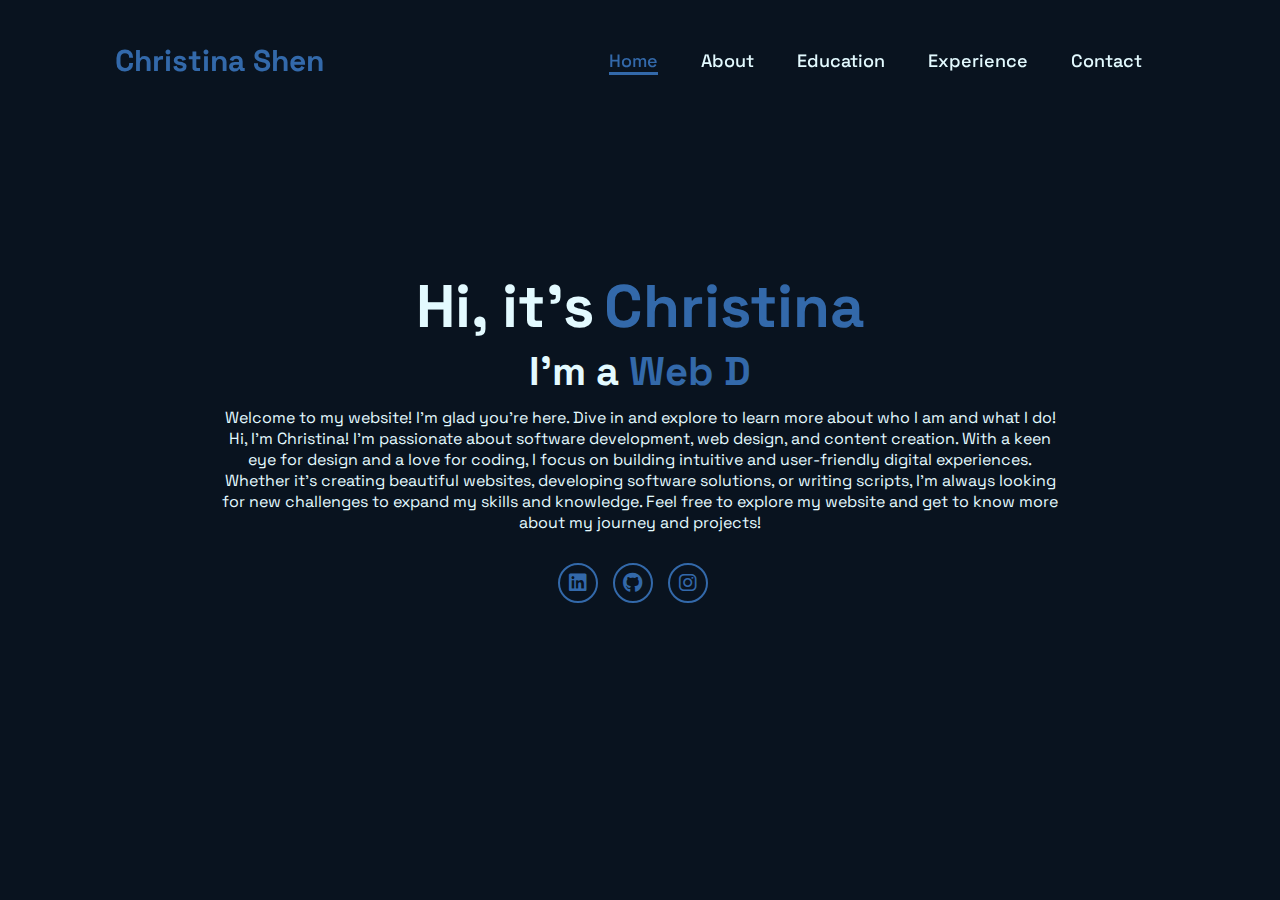
==== index.html @ 9f19e3a5 "Update and rename home.html to index.html" ====
<!DOCTYPE html>
<html lang="en">
    
<head>
    <meta charset="UTF-8">
    <meta name="viewport" content="width=device-width, initial-scale=1.0">
    <link rel="stylesheet" href="https://cdnjs.cloudflare.com/ajax/libs/font-awesome/6.5.2/css/all.min.css">
    <link rel="stylesheet" href="style.css">
    <title>Christina</title>
</head>
<body>
    <header>
        <a id="MyLink" href="index.html" class="logo">Christina Shen</a>

        <nav>
            <a href="index.html" class="active"> Home</a>
            <a href="about.html" >About</a>
            <a href="education.html" >Education</a>
            <a href="experience.html" >Experience</a>
            <a href="contact.html" >Contact</a>
        

            <button id="visual-mode">
                <i class="fa-sharp fa-regular fa-moon-stars"></i>
            </button>

        </nav>

    </header>
    <section class="home">
        <!-- <div class="home-img">
            <img src="main.jpg" alt="">
        </div> -->
        <div class="home-content">
            <h1>Hi, it's <span>Christina</span></h1>
            <h3 class="typing-text">I'm a <span id="rotating-text"></span></h3>
            <p>Welcome to my website! I'm glad you're here. Dive in and explore to learn more about who I am and what I do! Hi, I'm Christina! I'm passionate about software development, web design, and content creation. With a keen eye for design and a love for coding, I focus on building intuitive and user-friendly digital experiences. Whether it's creating beautiful websites, developing software solutions, or writing scripts, I'm always looking for new challenges to expand my skills and knowledge. Feel free to explore my website and get to know more about my journey and projects!</p>
            <div class="social-icons">
                <a href="https://www.linkedin.com/in/christinashen" target="_blank" ><i class="fa-brands fa-linkedin"></i></a>
                <a href="#"><i class="fa-brands fa-github"></i></a>
                <a href="https://www.instagram.com/christina.shen/" target="_black" ><i class="fa-brands fa-instagram"></i></a>
            </div>
            <!-- <a href="#" class="btn">Hire me</a> -->
        </div>
    </section>
    <script src="script.js"></script>
</body>
</html>
---- style.css ----
@import url('https://fonts.googleapis.com/css2?family=Space+Grotesk:wght@300..700&display=swap');

/* Global Settings */

*{
    margin: 0;
    padding: 0;
    box-sizing: border-box;
    text-decoration: none;
    border: none;
    outline: none;
    font-family: 'Space Grotesk', sans-serif;
}

html{
    font-size: 62.5%;
    scroll-behavior: smooth;

}

body{
    width: 100%;
    height: 100vh;
    overflow-x: hidden;
    background-color: #09131F;
    color: #e3faff;
}

/* Header and Logo */

header{
    height: 80px;
    margin-top: 20px;
    position: fixed;
    top: 0;
    left: 0;
    width: 100%;
    padding: 1rem 9%;
    background-color: transparent;
    filter: drop-shadow(10px);
    display: flex;
    justify-content: space-between;
    align-items: center;
    z-index: 100;
}

.logo{
    display: flex;
    justify-content: center;
    align-items: center;
    font-size: 3rem;
    color: #3369aa;
    font-weight: 800;
    cursor: pointer;
    transition: 0.5s ease;
}

.logo:hover{
    transform: scale(1.1);
}


/* Navigation */

nav a {
    font-size: 1.8rem;
    color: #e3faff;
    margin-left: 4rem;
    font-weight: 500;
    border-bottom: 3px solid transparent;
    transition: color 0.3s ease, border-bottom-color 0.3s ease;
}

nav a.active {
    color: #3369aa;
    border-bottom: 3px solid #3369aa;
}

@media(max-width:900px){
    nav{
        position: absolute;
        display: none;
        top: 0;
        right: 0;
        width: 40%;
        border-left: 3px solid #3369aa;
        border-bottom: 3px solid #3369aa;
        border-bottom-left-radius: 2rem;
        padding: 1rem solid;
        background-color: #09131F;
        border-top: 0.1rem solid #09131F;
    }

    nav.active{
        display: block;
    }

    nav a{
        display: block;
        font-size: 2rem;
        margin: 3rem 0;
    }

    nav a:hover,
    nav a.active{
        padding: 1rem;
        border-radius: 0.5rem;
        border-bottom: 0.5rem solid #3369aa;
    }
}


#visual-mode {
    background: none;
    border: none;
    color: inherit;
    cursor: pointer;
    font-size: 1.8rem; /* Match font-size to align with nav links */
    margin-left: 2rem;
}

#visual-mode i {
    font-size: 1.8rem;
    transition: color 0.3s ease;
}

#visual-mode:hover i {
    color: #3369aa;
}








/* Section and Home Layout */

section{
    min-height: 100vh;
    padding: 5rem 9% 5rem;
}

.home{
    display: flex;
    justify-content: center;
    align-items: center;
    gap: 8rem;
    flex-wrap: wrap;
    background-color: #09131F;
}

.home .home-content h1{
    display: flex;
    justify-content: center;
    align-items: center;
    font-size: 6rem;
    font-weight: 700;
    line-height: 1.3;
    gap: 1rem;

}

span{
    color: #3369aa;
}

.home-content h3{
    display: flex;
    justify-content: center;
    align-items: center;
    font-size: 4rem;
    margin-bottom: 1rem;
    font-weight: 700;
    gap: 1rem;
}

.home-content p{
    font-size: 1.6rem;
    width: 80%;
    word-wrap: break-word;
    margin: 0 auto;
    text-align: center;
}

.about{
    display: flex;
    justify-content: center;
    /* align-items: 60%; */
    /* gap: 8rem;
    flex-wrap: wrap;
    background-color: #09131F; */

}

.about-content{
    display: flex;
    justify-content: center;
    align-items: center;
    font-size: 2rem;
    margin-bottom: 1rem;
    font-weight: 700;
    gap: 1rem;
}

/* Images */

.about-img{
    margin: auto;
    /* display: flex;
    justify-content: center;
    align-items: center; */
    border: 3px solid white
}

.about-img img{
    justify-content: center;
    position: relative;
    width: 30vw;
    cursor: pointer;
    transition: 0.2s linear;
    gap: 1rem;
}

.about-img img:hover{
    font-size: 1.8rem;
    font-weight: 500;
}

/* Socials Icons */

.social-icons {
    display: flex;
    justify-content: center;
    align-items: center;
    flex-wrap: wrap;
}

.social-icons a{

    display: inline-flex;
    justify-content: center;
    align-items: center;
    width: 4rem;
    height: 4rem;
    background-color: transparent;
    border: 0.2rem solid #3369aa;
    font-size: 2rem;
    border-radius: 50%;
    margin: 3rem 1.5rem 3rem 0;
    transition: 0.3s ease;
    color: #3369aa;
}

.social-icons a:hover{
    color: #09131F;
    transform: scale(1.3) translateY(-5px);
    background-color: #3369aa;
    box-shadow: 0  0 25px #3369aa;
}


/* Button Styling */

.btn{
    display: inline-block;
    padding: 1rem 2.8rem;
    background-color: #09131F;
    border-radius: 4rem;
    font-size: 1.6rem;
    color: #3369aa;
    letter-spacing: 0.3rem;
    font-weight: 600;
    border: 2px solid #3369aa;
    transition: 0.3s ease;
    cursor: pointer;
}

.btn:hover{
    transform: scale3d(1.03);
    background-color: #3369aa;
    color: #09131F;
    box-shadow: 0 0 25px #3369aa;
}


/* Typing Text Animation */

.typing-text{
    font-size: 34px;
    font-weight: 600;
    min-width: 280px;
}

.typing-text span{
    position: relative;
}

.typing-text span::before{
    color: #3369aa;
    animation: words 20s infinite;
}

.typing-text span::after{
    content: "";
    background-color: #09131F;
    position: absolute;
    width: calc(100% + 8px);
    height: 100%;
    border-left: 3px solid #09131F;
    right: -8;
    animation: cursor 0.6s infinite;
}

@keyframes cursor{
    to{
        border-left: 3px solid #3369aa;
    }
}

@media (max-width: 1000px){
    .home{
        gap: 4rem;
    }
}

@media(max-width:995px){
    .home{
        flex-direction: column;
        margin: 5rem 4rem;
    }

    .home .home-content h3{
        font-size: 2.5rem;
    }

    .home-content h1{
        font-size: 5rem;
    }

    .home-img img{
        width: 70vw;
        margin-top: 4rem;
    }
}

/* Visual Mode (Light and Dark Mode) */
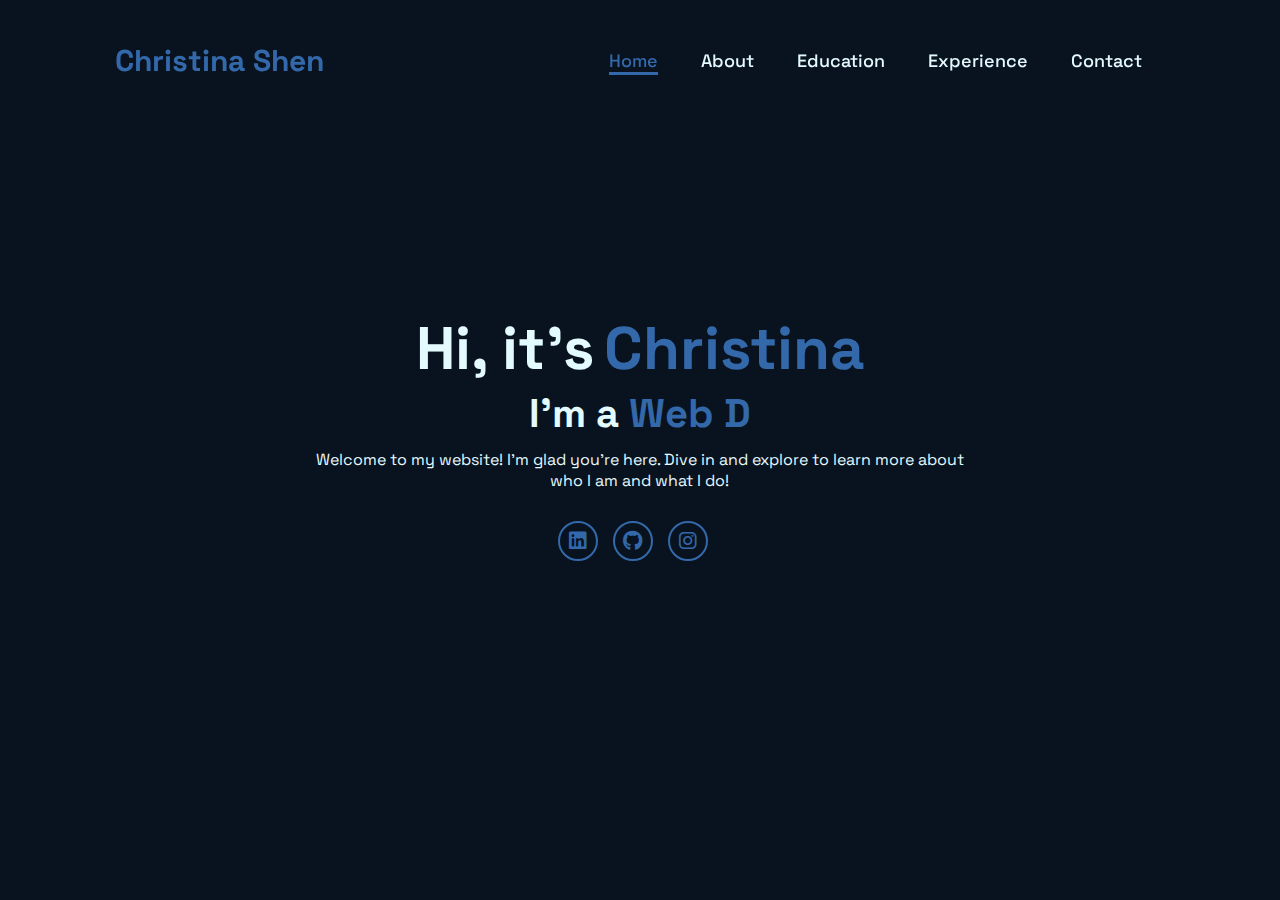
==== commit 35702116: "Update index.html" ====
--- a/index.html
+++ b/index.html
@@ -34,7 +34,7 @@
         <div class="home-content">
             <h1>Hi, it's <span>Christina</span></h1>
             <h3 class="typing-text">I'm a <span id="rotating-text"></span></h3>
-            <p>Welcome to my website! I'm glad you're here. Dive in and explore to learn more about who I am and what I do! Hi, I'm Christina! I'm passionate about software development, web design, and content creation. With a keen eye for design and a love for coding, I focus on building intuitive and user-friendly digital experiences. Whether it's creating beautiful websites, developing software solutions, or writing scripts, I'm always looking for new challenges to expand my skills and knowledge. Feel free to explore my website and get to know more about my journey and projects!</p>
+            <p>Welcome to my website! I'm glad you're here. Dive in and explore to learn more about who I am and what I do!</p>
             <div class="social-icons">
                 <a href="https://www.linkedin.com/in/christinashen" target="_blank" ><i class="fa-brands fa-linkedin"></i></a>
                 <a href="#"><i class="fa-brands fa-github"></i></a>
--- a/style.css
+++ b/style.css
@@ -184,6 +184,26 @@
     text-align: center;
 }
 
+@media (max-width: 650px) {
+    .home .home-content h1 {
+        font-size: calc(1rem + 5vw);
+        text-align: center;
+    }
+
+    .home-content h3 {
+        font-size: calc(1.5rem + 4vw);
+        margin-bottom: 1rem;
+        text-align: center;
+    }
+
+    .home-content p {
+        font-size: calc(.5rem + 3vw);
+        width: 90%;
+        margin: 0 auto;
+        text-align: center;
+    }
+}
+
 .about{
     display: flex;
     justify-content: center;
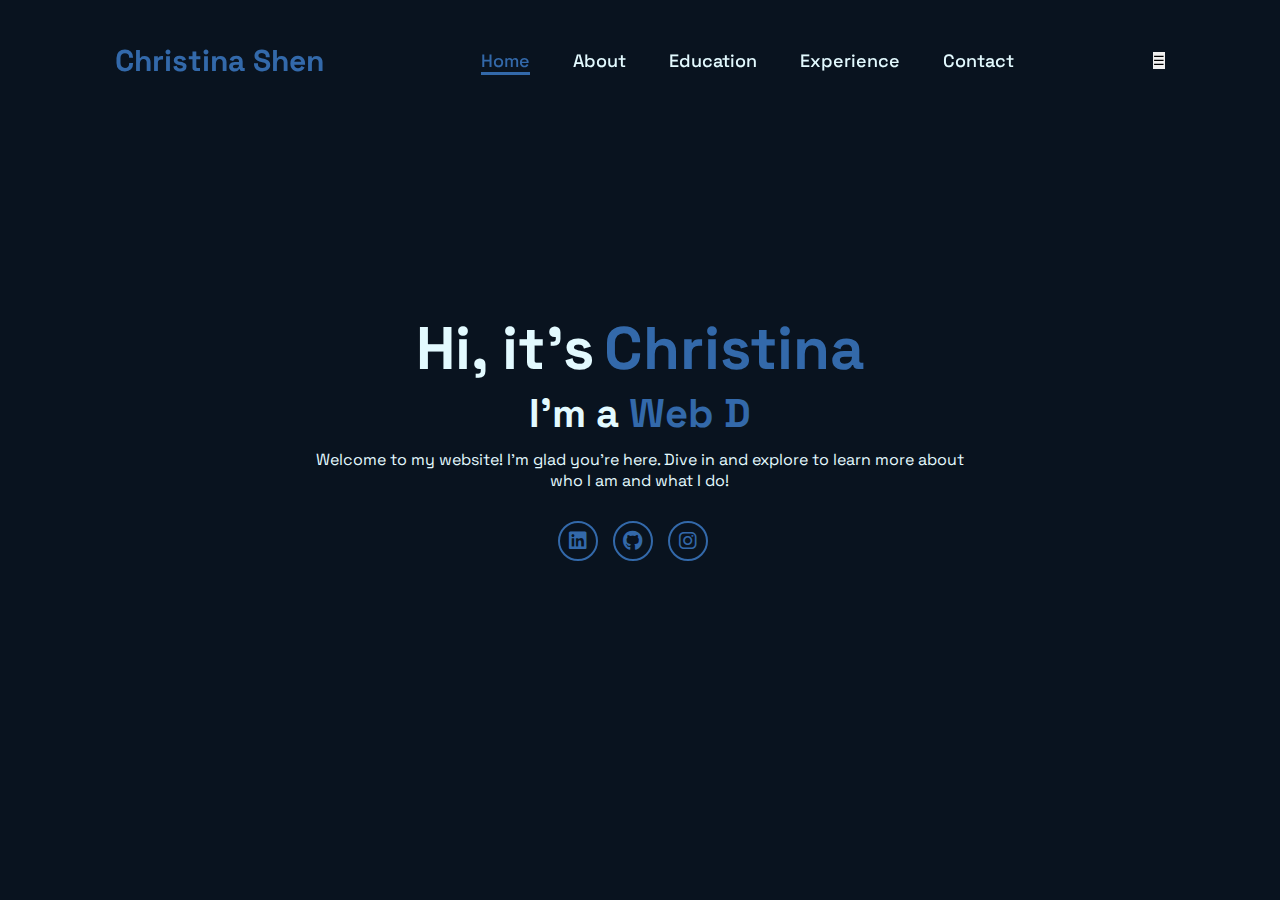
==== commit 213d9b00: "added a menu toggle" ====
--- a/index.html
+++ b/index.html
@@ -6,6 +6,8 @@
     <meta name="viewport" content="width=device-width, initial-scale=1.0">
     <link rel="stylesheet" href="https://cdnjs.cloudflare.com/ajax/libs/font-awesome/6.5.2/css/all.min.css">
     <link rel="stylesheet" href="style.css">
+    <link rel="stylesheet" href="https://fonts.googleapis.com/css2?family=Material+Symbols+Outlined:opsz,wght,FILL,GRAD@24,400,0,0&icon_names=dark_mode" />
+
     <title>Christina</title>
 </head>
 <body>
@@ -26,6 +28,8 @@
 
         </nav>
 
+        <button class="menu-toggle" onclick="toggleMenu()">☰</button>
+
     </header>
     <section class="home">
         <!-- <div class="home-img">
@@ -43,6 +47,7 @@
             <!-- <a href="#" class="btn">Hire me</a> -->
         </div>
     </section>
-    <script src="script.js"></script>
+
 </body>
+<script src="script.js"></script>
 </html>
--- a/style.css
+++ b/style.css
@@ -21,9 +21,11 @@
 body{
     width: 100%;
     height: 100vh;
-    overflow-x: hidden;
+    overflow: hidden;
     background-color: #09131F;
     color: #e3faff;
+    align-items: center;
+    
 }
 
 /* Header and Logo */
@@ -76,7 +78,7 @@
     border-bottom: 3px solid #3369aa;
 }
 
-@media(max-width:900px){
+/* @media(max-width:900px){
     nav{
         position: absolute;
         display: none;
@@ -107,6 +109,41 @@
         border-radius: 0.5rem;
         border-bottom: 0.5rem solid #3369aa;
     }
+} */
+
+@media (max-width: 600px) {
+    nav {
+        position: absolute;
+        display: none;
+        align-items: center;
+        top: 0;
+        right: 0;
+        width: 60%; /* Adjust width */
+        border-left: 3px solid #3369aa;
+        border-bottom: 3px solid #3369aa;
+        border-bottom-left-radius: 2rem;
+        padding: 1rem;
+        background-color: #09131F;
+        border-top: 0.1rem solid #09131F;
+    }
+
+    /* When the nav is active (menu is toggled) */
+    nav.active {
+        display: block;
+    }
+
+    nav a {
+        display: block;
+        font-size: 2rem;
+        margin: 3rem 0;
+    }
+
+    nav a:hover,
+    nav a.active {
+        padding: 1rem;
+        border-radius: 0.5rem;
+        border-bottom: 0.5rem solid #3369aa;
+    }
 }
 
 
@@ -115,7 +152,7 @@
     border: none;
     color: inherit;
     cursor: pointer;
-    font-size: 1.8rem; /* Match font-size to align with nav links */
+    font-size: 1.8rem;
     margin-left: 2rem;
 }
 
@@ -174,6 +211,7 @@
     margin-bottom: 1rem;
     font-weight: 700;
     gap: 1rem;
+    white-space: nowrap;
 }
 
 .home-content p{
@@ -191,7 +229,7 @@
     }
 
     .home-content h3 {
-        font-size: calc(1.5rem + 4vw);
+        font-size: calc(1.3rem + 4vw);
         margin-bottom: 1rem;
         text-align: center;
     }
@@ -203,6 +241,7 @@
         text-align: center;
     }
 }
+
 
 .about{
     display: flex;
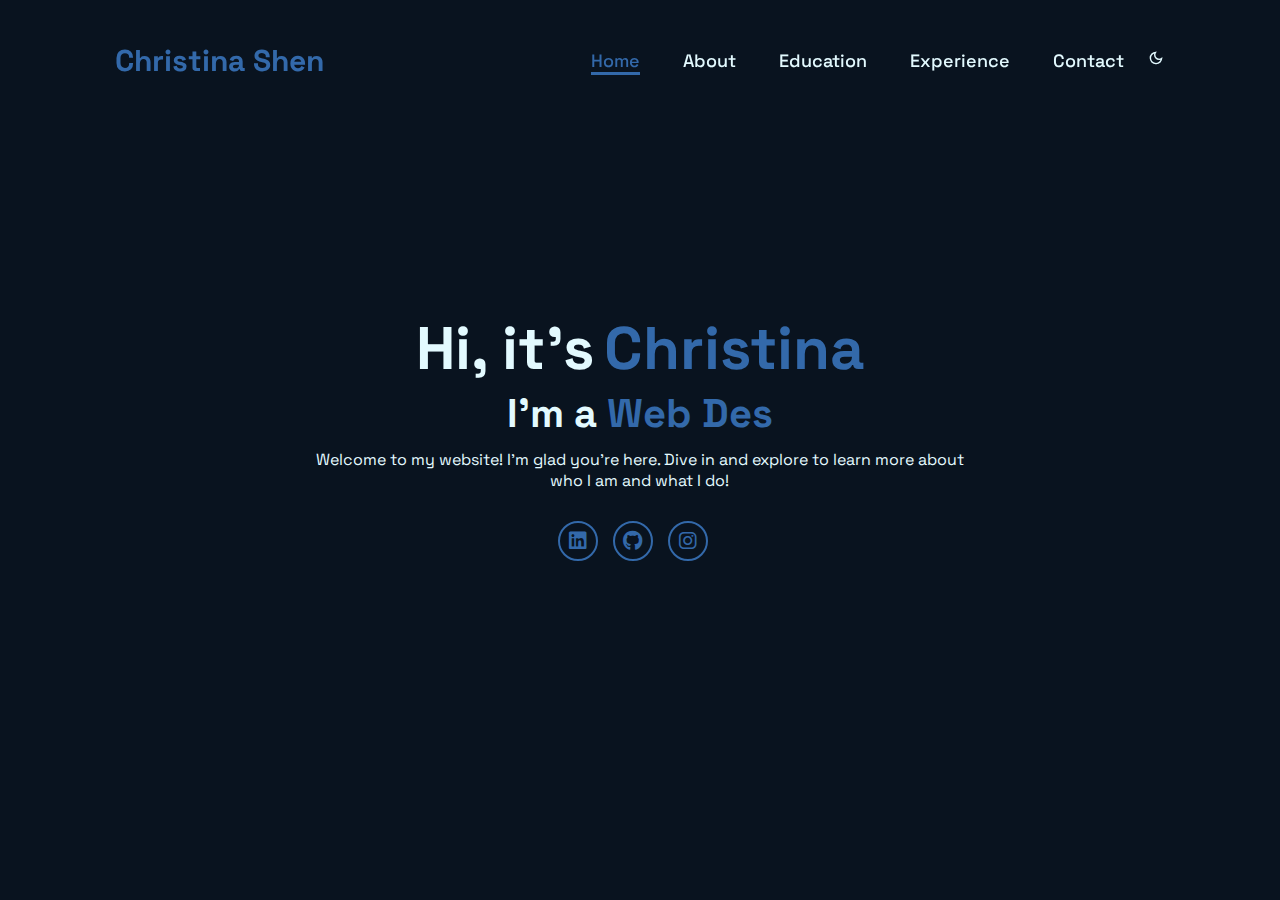
==== commit 81038a76: "Update index.html" ====
--- a/index.html
+++ b/index.html
@@ -7,7 +7,6 @@
     <link rel="stylesheet" href="https://cdnjs.cloudflare.com/ajax/libs/font-awesome/6.5.2/css/all.min.css">
     <link rel="stylesheet" href="style.css">
     <link rel="stylesheet" href="https://fonts.googleapis.com/css2?family=Material+Symbols+Outlined:opsz,wght,FILL,GRAD@24,400,0,0&icon_names=dark_mode" />
-
     <title>Christina</title>
 </head>
 <body>
@@ -23,7 +22,7 @@
         
 
             <button id="visual-mode">
-                <i class="fa-sharp fa-regular fa-moon-stars"></i>
+                <i class="material-symbols-outlined">dark_mode</i>
             </button>
 
         </nav>
--- a/style.css
+++ b/style.css
@@ -21,14 +21,15 @@
 body{
     width: 100%;
     height: 100vh;
-    overflow: hidden;
+    overflow-x: hidden;
     background-color: #09131F;
     color: #e3faff;
-    align-items: center;
-    
-}
-
-/* Header and Logo */
+    overflow-x: hidden;
+}
+
+/* Header, Navigation and Logo */
+
+
 
 header{
     height: 80px;
@@ -60,9 +61,6 @@
 .logo:hover{
     transform: scale(1.1);
 }
-
-
-/* Navigation */
 
 nav a {
     font-size: 1.8rem;
@@ -111,14 +109,28 @@
     }
 } */
 
-@media (max-width: 600px) {
+.menu-toggle {
+    display: none;
+    font-size: 2.5rem;
+    background: none;
+    border: 2px solid #e3faff;
+    color: #e3faff;
+    cursor: pointer;
+    z-index: 9999;
+    padding: 0.5rem 1rem;
+}
+
+@media (max-width: 1000px) {
+    .menu-toggle {
+        display: block;
+    }
+
     nav {
         position: absolute;
         display: none;
-        align-items: center;
         top: 0;
         right: 0;
-        width: 60%; /* Adjust width */
+        width: 60%;
         border-left: 3px solid #3369aa;
         border-bottom: 3px solid #3369aa;
         border-bottom-left-radius: 2rem;
@@ -127,7 +139,6 @@
         border-top: 0.1rem solid #09131F;
     }
 
-    /* When the nav is active (menu is toggled) */
     nav.active {
         display: block;
     }
@@ -136,6 +147,8 @@
         display: block;
         font-size: 2rem;
         margin: 3rem 0;
+        color: #e3faff;
+        text-decoration: none;
     }
 
     nav a:hover,
@@ -145,6 +158,7 @@
         border-bottom: 0.5rem solid #3369aa;
     }
 }
+
 
 
 #visual-mode {
@@ -162,13 +176,8 @@
 }
 
 #visual-mode:hover i {
-    color: #3369aa;
-}
-
-
-
-
-
+    color: #e3faff;
+}
 
 
 
@@ -211,7 +220,6 @@
     margin-bottom: 1rem;
     font-weight: 700;
     gap: 1rem;
-    white-space: nowrap;
 }
 
 .home-content p{
